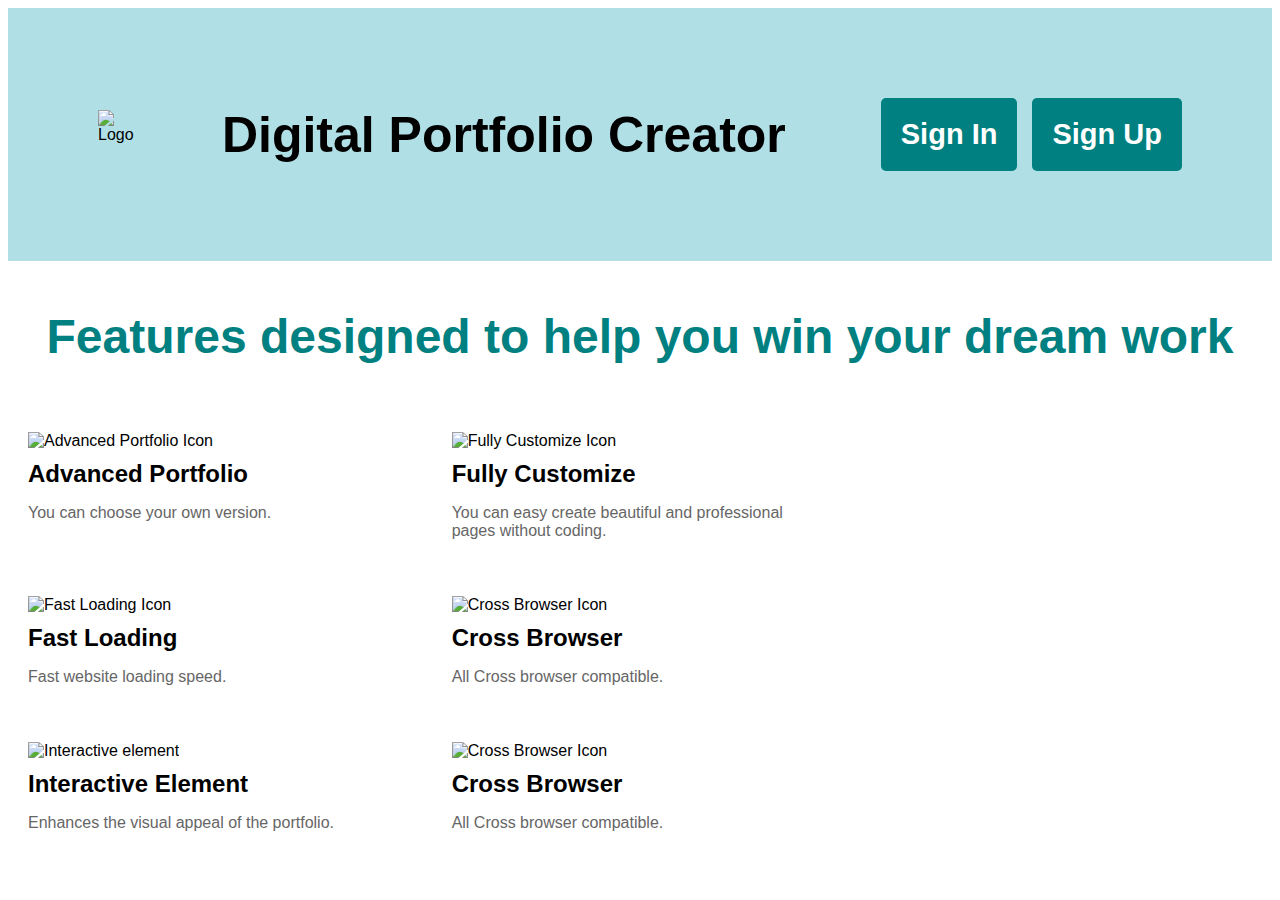
==== html_1.html @ 89e98439 "Add files via upload" ====
<!DOCTYPE html>
<html>
<head>
    
    <title>Digital Portfolio</title>
    <style>
        body {
            font-family: Arial, sans-serif;
        }
             font-family: Arial, sans-serif;
            text-align: center;
            margin: 0;
            padding: 0;
        }
        .container {
            padding: 20px;
        }
        .feature {
            display: inline-block;
            width: 30%;
            margin: 20px;
            vertical-align: top;
        }
        .feature img {
            width: 50px;
            height: 50px;
        }
        .feature h3 {
            font-size: 1.5em;
            margin: 10px 0;
        }
        .feature p {
            font-size: 1em;
            color: #666;
        }
         .bordered-text {
            border: 2px solid teal; /* Teal border */
            background-color: white; /* White background */
            color: teal; /* Teal text color */
            padding: 10px; /* Padding around the text */
            border-radius: 5px; /* Optional: rounded corners */
            display: inline-block; /* Makes the element fit the content */
            font-size: 24px; /* Font size */
            font-weight: bold; /* Bold text */
        }
        
        .header {
            display: flex;
            justify-content: space-between;
            align-items: center;
            background-color: powderblue;
            padding: 90px;
        }
        .logo {
            display: flex;
            align-items: center;
        }
        .logo img {
            width: 50px;
            height: 50px;
            margin-right: 10px;
        }
        .logo span {
            font-size: 50px; /* Increase font size */
            font-weight: bold; /* Make font bold */
        }
        .auth-links {
            display: flex;
            gap: 15px;
        }
        .auth-links a {
            color: white;
            text-decoration: none;
            font-weight: bold;
            font-size: 29px;
            padding: 20px 20px; /* Add padding for buttons */
            border-radius: 5px; /* Rounded corners */
        }
        .auth-links .sign-in {
            background-color: #008080; /* Blue color for Sign In */
        }
        .auth-links .sign-up {
            background-color: #008080; /* Green color for Sign Up */
        }
        .services-text {
            font-size: 48px;
            font-weight: bold;
            margin-top: 100px;
        }
        .feature-text {  
            color: teal; /* Teal color */  
            font-size: 3em; /* Adjust font size as needed */  
            font-weight: bold; /* Make it bold */  
            text-align: center; /* Center the text */ 
            margin: 20px 0; /* Add some margin for spacing */
            width: 100%; /* Ensure it takes full width */
        }  
    </style>
</head>
<body>
    <div class="header">
        <div class="logo">
            <img src="logo.png" alt="Logo">
            <span> &emsp; Digital Portfolio Creator</span>
        </div>
        <div class="auth-links">
            <a href="#" class="sign-in">Sign In</a>
            <a href="#" class="sign-up">Sign Up</a>
        </div>
    </div>
    <div class="feature-text">  
        <p>Features designed to help you win your dream work</p>  
    </div>  
<div class="container">
        
        <div class="feature">
            <img src="portfolio-icon.png" alt="Advanced Portfolio Icon">
            <h3>Advanced Portfolio</h3>
            <p>You can choose your own version.</p>
        </div>
        
        <div class="feature">
            <img src="customize-icon.png" alt="Fully Customize Icon">
            <h3>Fully Customize</h3>
            <p>You can easy create beautiful and professional pages without coding.</p>
        </div>
        
        <div class="feature">
            <img src="fast-loading-icon.png" alt="Fast Loading Icon">
            <h3>Fast Loading</h3>
            <p>Fast website loading speed.</p>
        </div>
        
        <div class="feature">
            <img src="cross-browser-icon.png" alt="Cross Browser Icon">
            <h3>Cross Browser</h3>
            <p>All Cross browser compatible.</p>
        </div>
        
        <div class="feature">
            <img src="social-media-icon.png" alt="Interactive element">
            <h3>Interactive Element</h3>
            <p>Enhances the visual appeal of the portfolio.</p>
         </div>   
            <div class="feature">
            <img src="cross-browser-icon.png" alt="Cross Browser Icon">
            <h3>Cross Browser</h3>
            <p>All Cross browser compatible.</p>
        </div>
        </div>
    </div>
</body>
</html>
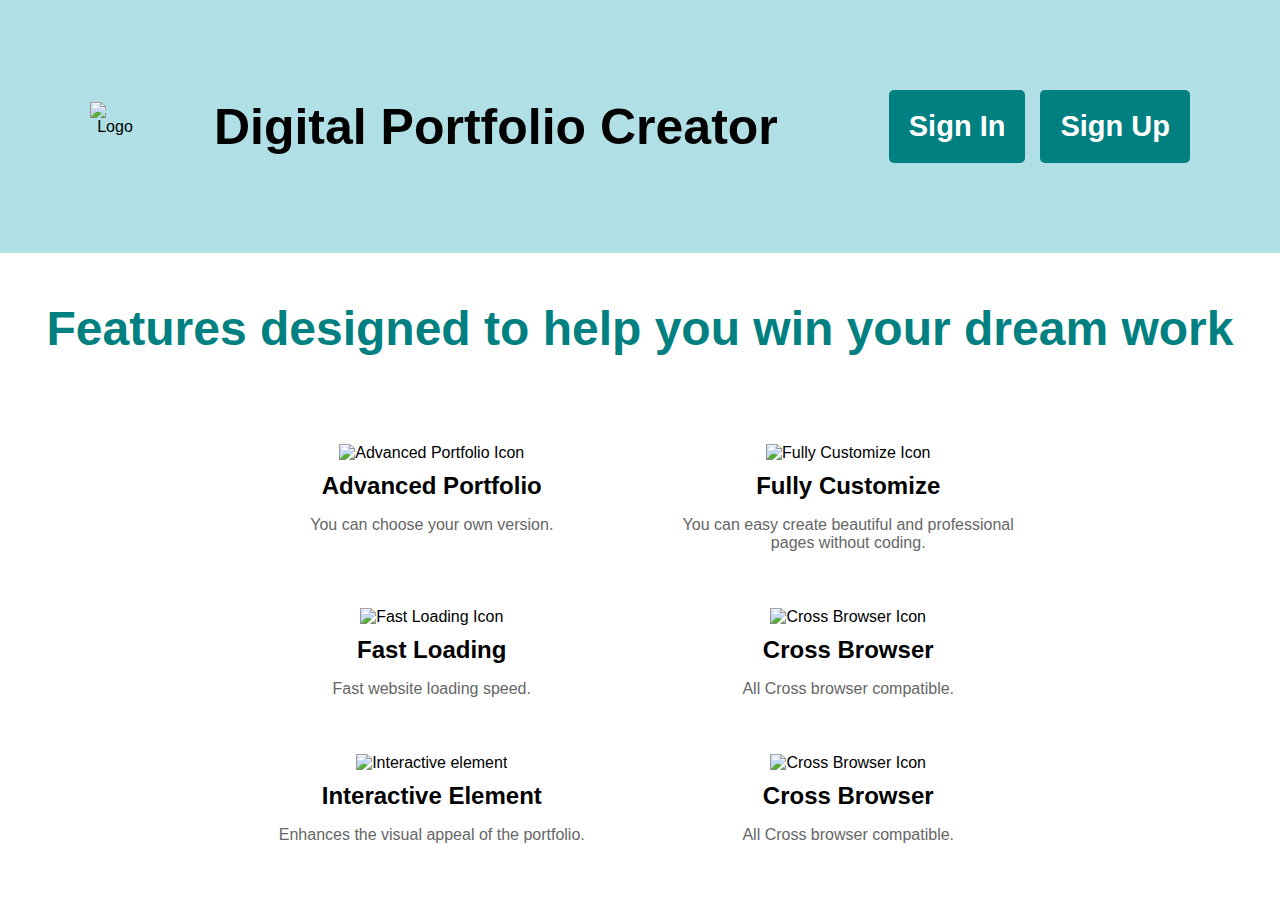
==== commit c93e0322: "intial commit bracket hata diya" ====
--- a/html_1.html
+++ b/html_1.html
@@ -6,7 +6,7 @@
     <style>
         body {
             font-family: Arial, sans-serif;
-        }
+        
              font-family: Arial, sans-serif;
             text-align: center;
             margin: 0;
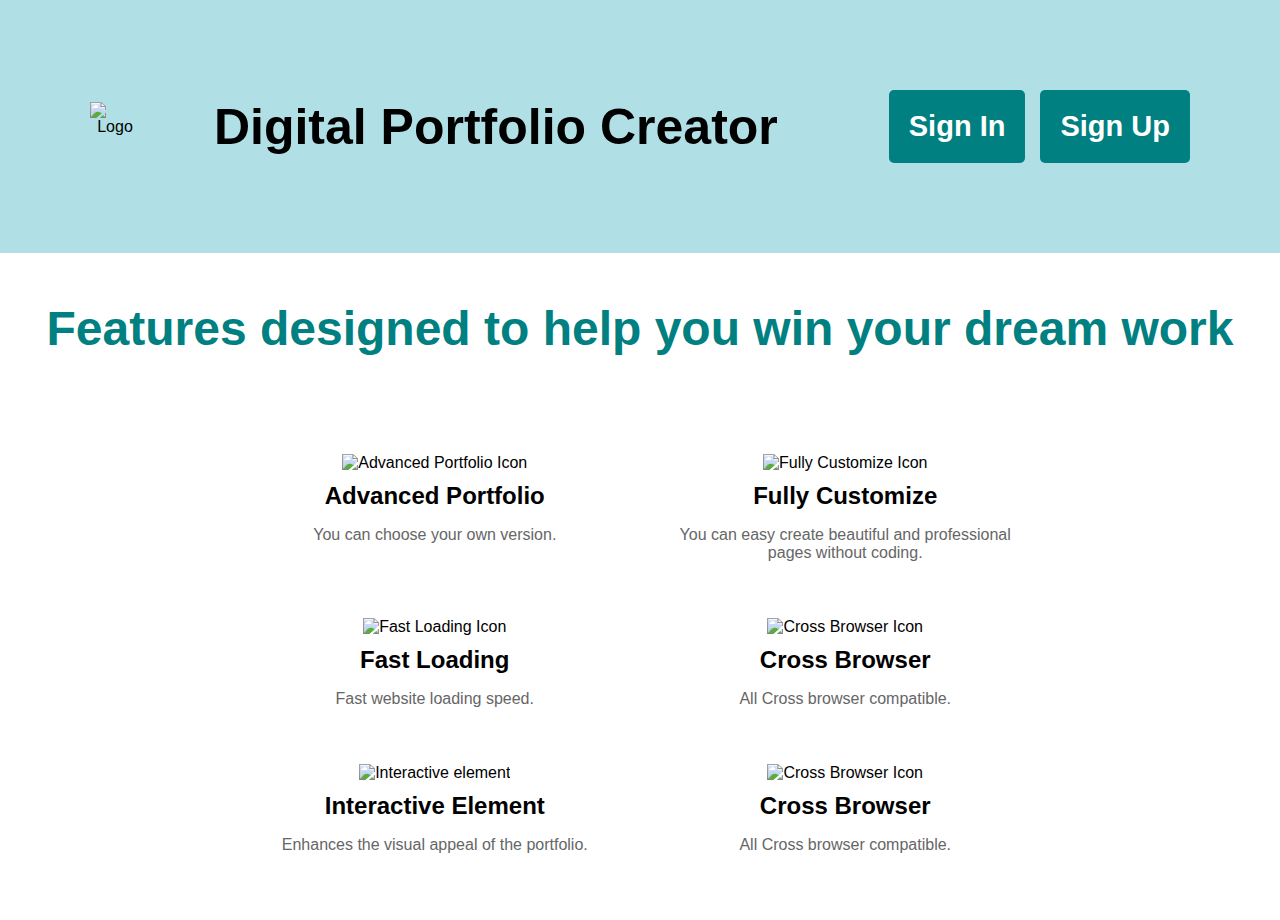
==== commit a6592e22: "mmm" ====
--- a/html_1.html
+++ b/html_1.html
@@ -13,7 +13,7 @@
             padding: 0;
         }
         .container {
-            padding: 20px;
+            padding: 30px;
         }
         .feature {
             display: inline-block;
@@ -88,7 +88,7 @@
             margin-top: 100px;
         }
         .feature-text {  
-            color: teal; /* Teal color */  
+            color: teal;  
             font-size: 3em; /* Adjust font size as needed */  
             font-weight: bold; /* Make it bold */  
             text-align: center; /* Center the text */ 
